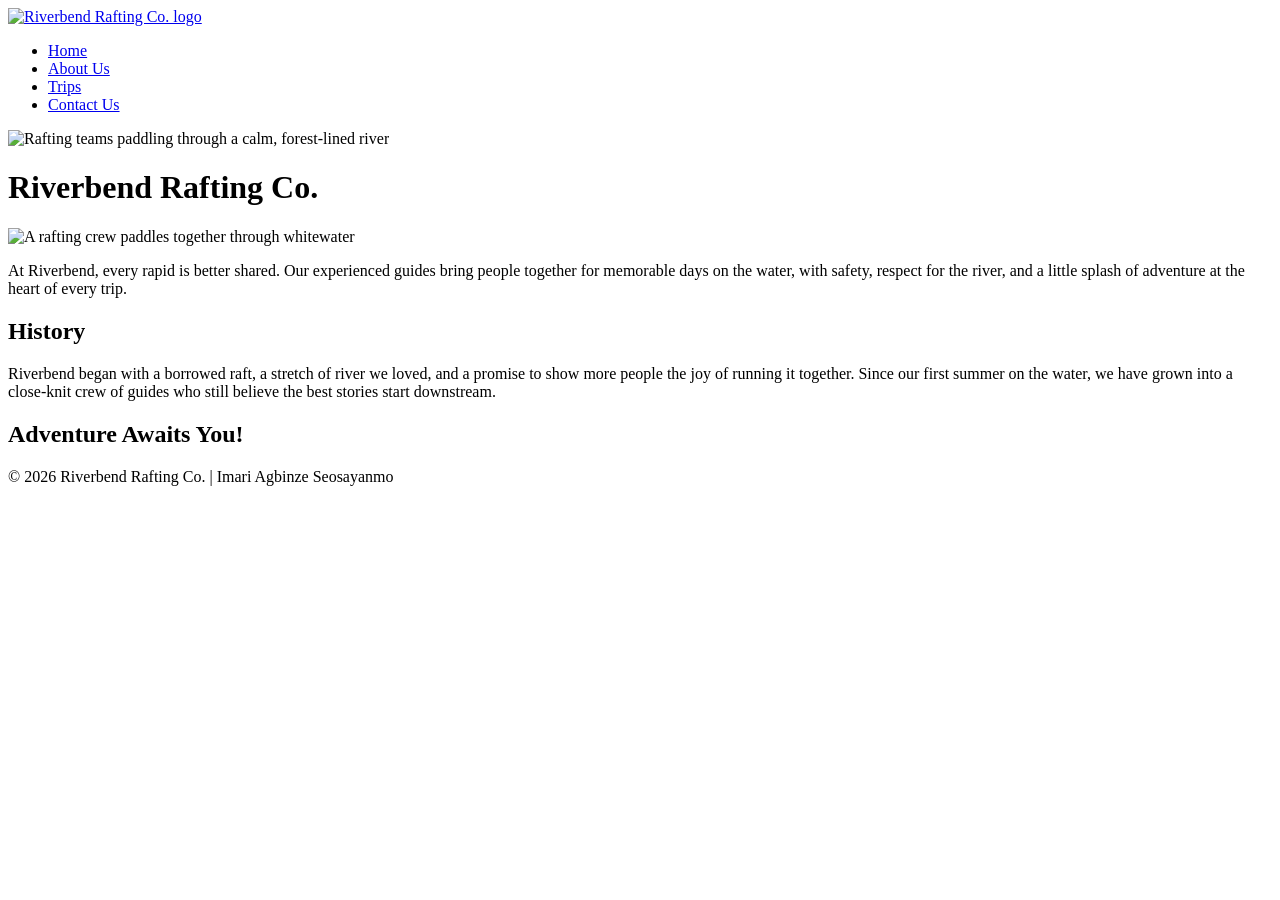
==== wwr/about.html @ 1b23c0d4 "Add rafting About Us page" ====
<!DOCTYPE html>
<html lang="en">
<head>
  <meta charset="UTF-8">
  <meta name="viewport" content="width=device-width, initial-scale=1.0">
  <meta name="description" content="Meet the Riverbend Rafting crew and discover the people and purpose behind our whitewater adventures.">
  <meta name="author" content="Imari Agbinze Seosayanmo">
  <title>About Us | Riverbend Rafting Co.</title>
  <link rel="stylesheet" href="styles/rafting.css">
</head>
<body>
  <header>
    <a class="brand" href="index.html">
      <img src="images/riverbend-logo.svg" alt="Riverbend Rafting Co. logo">
    </a>
    <nav aria-label="Main navigation">
      <ul>
        <li><a href="index.html">Home</a></li>
        <li><a href="about.html" aria-current="page">About Us</a></li>
        <li><a href="trips.html">Trips</a></li>
        <li><a href="contact.html">Contact Us</a></li>
      </ul>
    </nav>
  </header>

  <main>
    <div class="hero">
      <img class="hero-image" src="images/hero-rafting.jpg" alt="Rafting teams paddling through a calm, forest-lined river">
      <h1>Riverbend Rafting Co.</h1>
      <article>
        <img src="images/crew-rafting.jpg" alt="A rafting crew paddles together through whitewater">
        <p>At Riverbend, every rapid is better shared. Our experienced guides bring people together for memorable days on the water, with safety, respect for the river, and a little splash of adventure at the heart of every trip.</p>
      </article>
    </div>

    <section class="history">
      <h2>History</h2>
      <p>Riverbend began with a borrowed raft, a stretch of river we loved, and a promise to show more people the joy of running it together. Since our first summer on the water, we have grown into a close-knit crew of guides who still believe the best stories start downstream.</p>
    </section>

    <section class="adventures">
      <h2>Adventure Awaits You!</h2>
    </section>
  </main>

  <footer>
    <p>© 2026 Riverbend Rafting Co. | Imari Agbinze Seosayanmo</p>
    <nav class="socialmedia" aria-label="Social media">
      <a href="https://facebook.com" aria-label="Riverbend on Facebook"><img src="images/facebook.svg" alt=""></a>
      <a href="https://linkedin.com" aria-label="Riverbend on LinkedIn"><img src="images/linkedin.svg" alt=""></a>
      <a href="https://instagram.com" aria-label="Riverbend on Instagram"><img src="images/instagram.svg" alt=""></a>
    </nav>
  </footer>
</body>
</html>
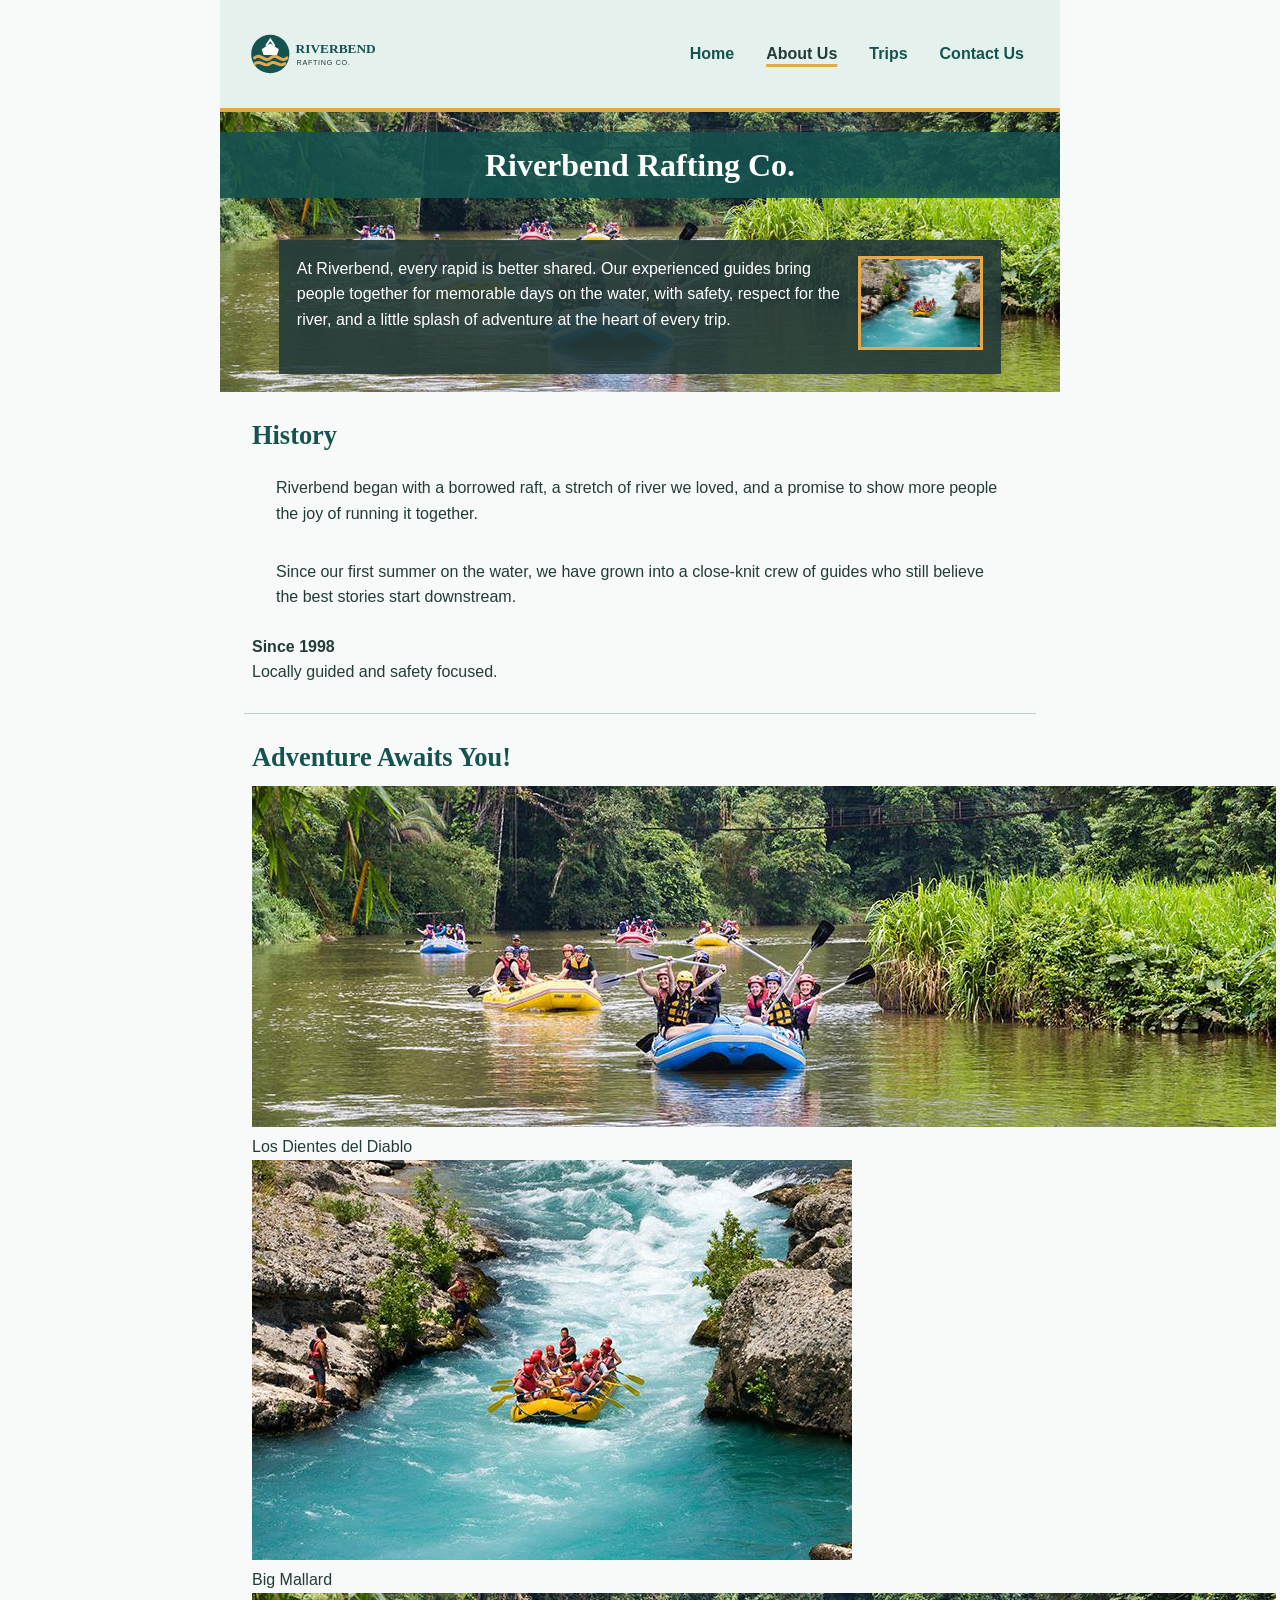
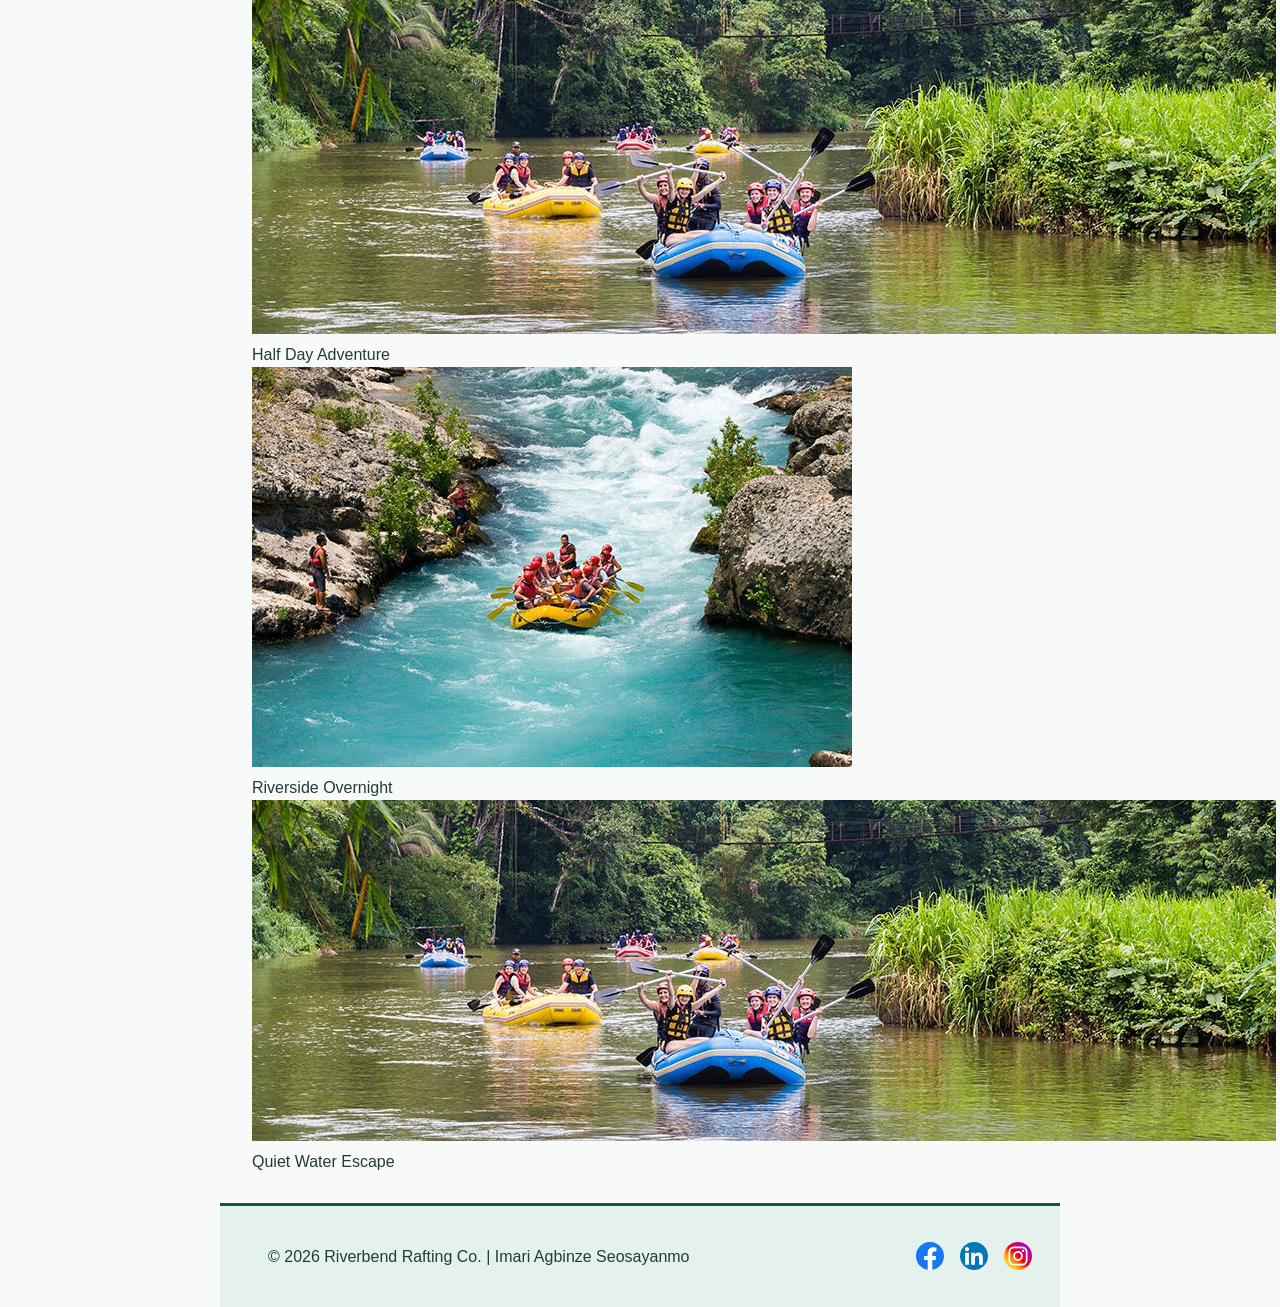
==== commit e4f5035d: "Enhance about.html with history and adventure details Updated the about page with additional history" ====
--- a/wwr/about.html
+++ b/wwr/about.html
@@ -10,9 +10,7 @@
 </head>
 <body>
   <header>
-    <a class="brand" href="index.html">
-      <img src="images/riverbend-logo.svg" alt="Riverbend Rafting Co. logo">
-    </a>
+    <a class="brand" href="index.html"><img src="images/riverbend-logo.svg" alt="Riverbend Rafting Co. logo"></a>
     <nav aria-label="Main navigation">
       <ul>
         <li><a href="index.html">Home</a></li>
@@ -22,7 +20,6 @@
       </ul>
     </nav>
   </header>
-
   <main>
     <div class="hero">
       <img class="hero-image" src="images/hero-rafting.jpg" alt="Rafting teams paddling through a calm, forest-lined river">
@@ -32,17 +29,25 @@
         <p>At Riverbend, every rapid is better shared. Our experienced guides bring people together for memorable days on the water, with safety, respect for the river, and a little splash of adventure at the heart of every trip.</p>
       </article>
     </div>
-
     <section class="history">
       <h2>History</h2>
-      <p>Riverbend began with a borrowed raft, a stretch of river we loved, and a promise to show more people the joy of running it together. Since our first summer on the water, we have grown into a close-knit crew of guides who still believe the best stories start downstream.</p>
+      <div class="history-copy">
+        <p>Riverbend began with a borrowed raft, a stretch of river we loved, and a promise to show more people the joy of running it together.</p>
+        <p>Since our first summer on the water, we have grown into a close-knit crew of guides who still believe the best stories start downstream.</p>
+      </div>
+      <aside class="history-note"><strong>Since 1998</strong><br>Locally guided and safety focused.</aside>
     </section>
-
     <section class="adventures">
       <h2>Adventure Awaits You!</h2>
+      <div class="adventure-gallery">
+        <figure><img src="images/hero-rafting.jpg" alt="Paddlers entering a wide river rapid"><figcaption>Los Dientes del Diablo</figcaption></figure>
+        <figure><img src="images/crew-rafting.jpg" alt="A rafting team moving through whitewater"><figcaption>Big Mallard</figcaption></figure>
+        <figure><img src="images/hero-rafting.jpg" alt="A calm river surrounded by forest"><figcaption>Half Day Adventure</figcaption></figure>
+        <figure><img src="images/crew-rafting.jpg" alt="Friends paddling together on a river trip"><figcaption>Riverside Overnight</figcaption></figure>
+        <figure><img src="images/hero-rafting.jpg" alt="A river journey through mountain scenery"><figcaption>Quiet Water Escape</figcaption></figure>
+      </div>
     </section>
   </main>
-
   <footer>
     <p>© 2026 Riverbend Rafting Co. | Imari Agbinze Seosayanmo</p>
     <nav class="socialmedia" aria-label="Social media">
@@ -52,4 +57,4 @@
     </nav>
   </footer>
 </body>
-</html>+  </html>
--- a/wwr/styles/rafting.css
+++ b/wwr/styles/rafting.css
@@ -0,0 +1,234 @@
+:root {
+  --primary-color: #14534f;
+  --secondary-color: #e5a84b;
+  --accent1-color: #243b3a;
+  --accent2-color: #e5f1ed;
+  --heading-font: Georgia, "Times New Roman", serif;
+  --body-font: "Trebuchet MS", Arial, sans-serif;
+}
+
+* {
+  margin: 0;
+  padding: 0;
+  box-sizing: border-box;
+}
+
+body {
+  font-family: var(--body-font);
+  color: var(--accent1-color);
+  background-color: #f7faf8;
+  line-height: 1.6;
+}
+
+header,
+main,
+footer {
+  width: 840px;
+  max-width: 100%;
+  margin: 0 auto;
+}
+
+header {
+  min-height: 112px;
+  padding: 12px 24px;
+  display: flex;
+  align-items: center;
+  justify-content: space-between;
+  gap: 20px;
+  background-color: var(--accent2-color);
+  border-bottom: 4px solid var(--secondary-color);
+}
+
+.brand img {
+  display: block;
+  width: 172px;
+  height: auto;
+}
+
+nav ul {
+  display: flex;
+  align-items: center;
+  gap: 8px;
+  list-style: none;
+}
+
+nav a {
+  display: block;
+  padding: 10px 12px;
+  color: var(--primary-color);
+  font-weight: 700;
+  text-decoration: none;
+}
+
+nav a:hover,
+nav a[aria-current="page"] {
+  color: var(--accent1-color);
+  text-decoration: underline;
+  text-decoration-color: var(--secondary-color);
+  text-decoration-thickness: 3px;
+  text-underline-offset: 5px;
+}
+
+h1,
+h2 {
+  font-family: var(--heading-font);
+  color: var(--primary-color);
+  line-height: 1.2;
+}
+
+nav,
+p,
+section,
+article {
+  margin: 16px;
+  padding: 8px;
+}
+
+header nav,
+footer nav {
+  margin: 0;
+  padding: 0;
+}
+
+.hero {
+  position: relative;
+}
+
+.hero-image {
+  display: block;
+  width: 100%;
+  height: auto;
+}
+
+.hero h1 {
+  position: absolute;
+  top: 20px;
+  width: 100%;
+  padding: 14px 12px;
+  background-color: rgb(20 83 79 / 88%);
+  color: #fff;
+  text-align: center;
+  font-size: 2rem;
+}
+
+.hero article {
+  position: absolute;
+  right: 7%;
+  bottom: 18px;
+  left: 7%;
+  margin: 0;
+  padding: 16px 18px;
+  background-color: rgb(36 59 58 / 90%);
+  color: #fff;
+}
+
+.hero article img {
+  float: right;
+  width: 125px;
+  height: 94px;
+  margin: 0 0 8px 18px;
+  object-fit: cover;
+  border: 3px solid var(--secondary-color);
+}
+
+.hero article p {
+  margin: 0;
+  padding: 0;
+}
+
+.history,
+.adventures {
+  margin: 0 24px;
+  padding: 28px 8px;
+}
+
+.history {
+  border-bottom: 1px solid #b8cfca;
+}
+
+.history h2,
+.adventures h2 {
+  margin-bottom: 12px;
+  font-size: 1.65rem;
+}
+
+.adventures {
+  min-height: 100px;
+}
+
+footer {
+  min-height: 84px;
+  padding: 14px 24px;
+  display: flex;
+  align-items: center;
+  justify-content: space-between;
+  gap: 16px;
+  background-color: var(--accent2-color);
+  border-top: 3px solid var(--primary-color);
+}
+
+.socialmedia {
+  display: flex;
+  gap: 8px;
+}
+
+.socialmedia a {
+  padding: 4px;
+  text-decoration: none;
+}
+
+.socialmedia img {
+  display: block;
+  width: 28px;
+  height: 28px;
+}
+
+@media (max-width: 720px) {
+  header {
+    flex-direction: column;
+    gap: 8px;
+    padding: 14px 12px;
+  }
+
+  nav ul {
+    flex-wrap: wrap;
+    justify-content: center;
+    gap: 0;
+  }
+
+  nav a {
+    padding: 8px;
+  }
+
+  .hero h1 {
+    top: 12px;
+    padding: 10px 8px;
+    font-size: 1.45rem;
+  }
+
+  .hero article {
+    position: static;
+    margin: 0 12px;
+    padding: 10px 12px;
+    font-size: 0.88rem;
+    line-height: 1.4;
+  }
+
+  .hero article img {
+    width: 88px;
+    height: 72px;
+    margin-left: 12px;
+  }
+
+  .history,
+  .adventures {
+    margin: 0 12px;
+    padding: 22px 4px;
+  }
+
+  footer {
+    flex-direction: column;
+    justify-content: center;
+    text-align: center;
+  }
+}
